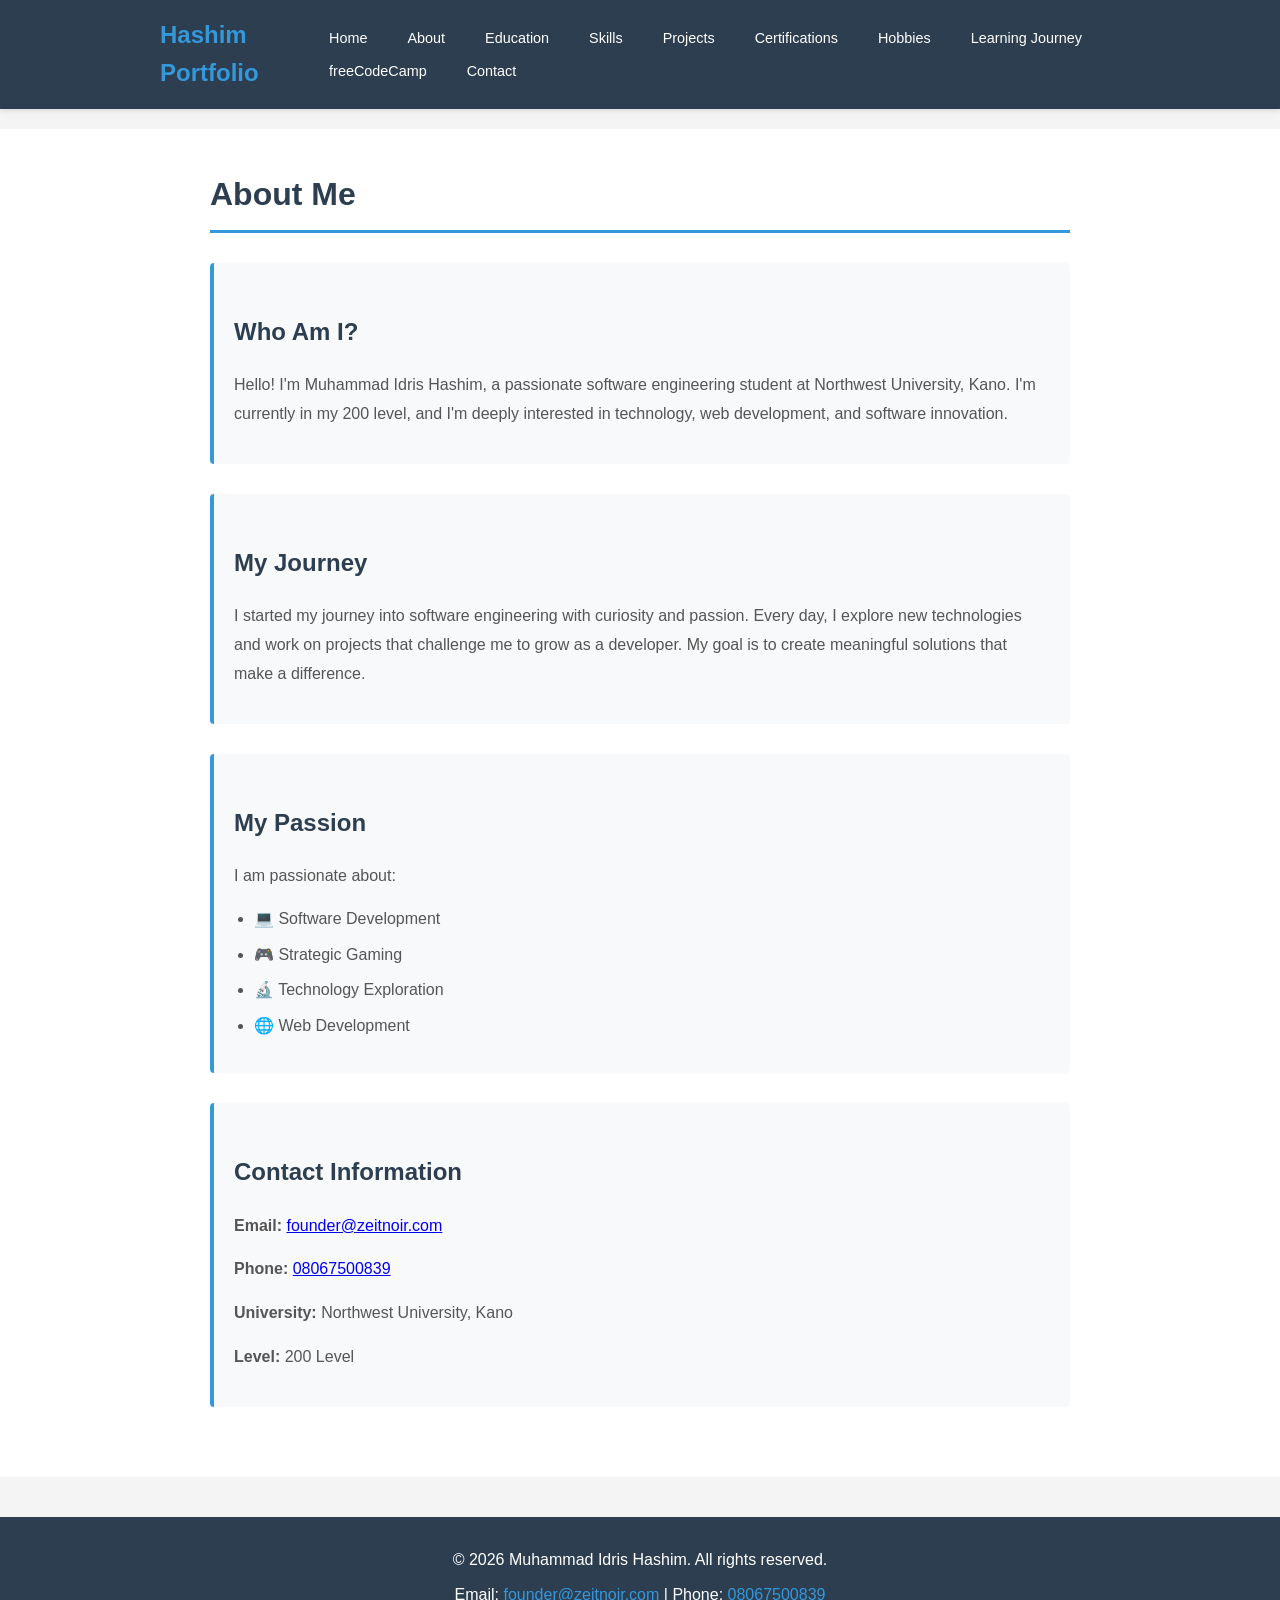
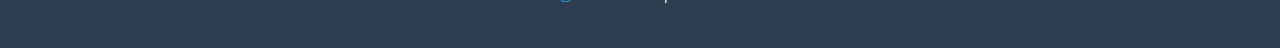
==== about.html @ a10742ca "Initial portfolio website commit with 10+ pages" ====
<!DOCTYPE html>
<html lang="en">
<head>
    <meta charset="UTF-8">
    <meta name="viewport" content="width=device-width, initial-scale=1.0">
    <title>About Me - Muhammad Idris Hashim</title>
    <link rel="stylesheet" href="styles.css">
</head>
<body>
    <!-- Navigation Bar -->
    <nav class="navbar">
        <div class="container">
            <div class="logo">Hashim Portfolio</div>
            <ul class="nav-links">
                <li><a href="index.html">Home</a></li>
                <li><a href="about.html">About</a></li>
                <li><a href="education.html">Education</a></li>
                <li><a href="skills.html">Skills</a></li>
                <li><a href="projects.html">Projects</a></li>
                <li><a href="certifications.html">Certifications</a></li>
                <li><a href="hobbies.html">Hobbies</a></li>
                <li><a href="learning-journey.html">Learning Journey</a></li>
                <li><a href="freecodcamp.html">freeCodeCamp</a></li>
                <li><a href="contact.html">Contact</a></li>
            </ul>
        </div>
    </nav>

    <!-- Main Content -->
    <section class="content">
        <div class="container">
            <h1>About Me</h1>
            
            <div class="about-section">
                <h2>Who Am I?</h2>
                <p>Hello! I'm Muhammad Idris Hashim, a passionate software engineering student at Northwest University, Kano. I'm currently in my 200 level, and I'm deeply interested in technology, web development, and software innovation.</p>
            </div>

            <div class="about-section">
                <h2>My Journey</h2>
                <p>I started my journey into software engineering with curiosity and passion. Every day, I explore new technologies and work on projects that challenge me to grow as a developer. My goal is to create meaningful solutions that make a difference.</p>
            </div>

            <div class="about-section">
                <h2>My Passion</h2>
                <p>I am passionate about:</p>
                <ul>
                    <li>💻 Software Development</li>
                    <li>🎮 Strategic Gaming</li>
                    <li>🔬 Technology Exploration</li>
                    <li>🌐 Web Development</li>
                </ul>
            </div>

            <div class="about-section">
                <h2>Contact Information</h2>
                <p><strong>Email:</strong> <a href="mailto:founder@zeitnoir.com">founder@zeitnoir.com</a></p>
                <p><strong>Phone:</strong> <a href="tel:08067500839">08067500839</a></p>
                <p><strong>University:</strong> Northwest University, Kano</p>
                <p><strong>Level:</strong> 200 Level</p>
            </div>
        </div>
    </section>

    <!-- Footer -->
    <footer>
        <div class="container">
            <p>&copy; 2026 Muhammad Idris Hashim. All rights reserved.</p>
            <p>Email: <a href="mailto:founder@zeitnoir.com">founder@zeitnoir.com</a> | Phone: <a href="tel:08067500839">08067500839</a></p>
        </div>
    </footer>
</body>
</html>
---- styles.css ----
/* ===================================
   GENERAL STYLES
   =================================== */

* {
    margin: 0;
    padding: 0;
    box-sizing: border-box;
}

body {
    font-family: 'Segoe UI', Tahoma, Geneva, Verdana, sans-serif;
    line-height: 1.6;
    color: #333;
    background-color: #f4f4f4;
}

.container {
    max-width: 1000px;
    margin: 0 auto;
    padding: 0 20px;
}

/* ===================================
   NAVIGATION BAR
   =================================== */

.navbar {
    background-color: #2c3e50;
    color: white;
    padding: 1rem 0;
    position: sticky;
    top: 0;
    box-shadow: 0 2px 5px rgba(0, 0, 0, 0.1);
    z-index: 100;
}

.navbar .container {
    display: flex;
    justify-content: space-between;
    align-items: center;
}

.navbar .logo {
    font-size: 1.5rem;
    font-weight: bold;
    color: #3498db;
}

.navbar .nav-links {
    display: flex;
    list-style: none;
    flex-wrap: wrap;
    gap: 0.5rem;
}

.navbar .nav-links a {
    color: white;
    text-decoration: none;
    padding: 0.5rem 1rem;
    border-radius: 4px;
    transition: all 0.3s ease;
    font-size: 0.9rem;
}

.navbar .nav-links a:hover {
    background-color: #3498db;
    color: white;
}

/* ===================================
   HERO SECTION
   =================================== */

.hero {
    background: linear-gradient(135deg, #667eea 0%, #764ba2 100%);
    color: white;
    padding: 100px 20px;
    text-align: center;
    margin-bottom: 40px;
}

.hero h1 {
    font-size: 2.5rem;
    margin-bottom: 10px;
}

.hero p {
    font-size: 1.2rem;
    margin-bottom: 10px;
}

.hero .subtitle {
    font-size: 1rem;
    opacity: 0.9;
    margin-bottom: 20px;
}

/* ===================================
   BUTTONS
   =================================== */

.btn {
    display: inline-block;
    background-color: #3498db;
    color: white;
    padding: 12px 30px;
    border: none;
    border-radius: 5px;
    text-decoration: none;
    cursor: pointer;
    font-size: 1rem;
    transition: all 0.3s ease;
    margin-top: 10px;
}

.btn:hover {
    background-color: #2980b9;
    transform: translateY(-2px);
    box-shadow: 0 5px 15px rgba(0, 0, 0, 0.2);
}

/* ===================================
   QUICK INFO SECTION
   =================================== */

.quick-info {
    background-color: white;
    padding: 40px 20px;
    margin-bottom: 40px;
}

.quick-info .container {
    display: grid;
    grid-template-columns: repeat(auto-fit, minmax(250px, 1fr));
    gap: 30px;
}

.info-card {
    background-color: #f8f9fa;
    padding: 30px;
    border-radius: 8px;
    text-align: center;
    box-shadow: 0 2px 10px rgba(0, 0, 0, 0.1);
    transition: all 0.3s ease;
}

.info-card:hover {
    transform: translateY(-5px);
    box-shadow: 0 5px 20px rgba(0, 0, 0, 0.15);
}

.info-card h3 {
    color: #3498db;
    margin-bottom: 15px;
    font-size: 1.3rem;
}

/* ===================================
   CONTENT SECTIONS
   =================================== */

.content {
    background-color: white;
    padding: 40px 20px;
    margin: 20px 0;
}

.content .container {
    max-width: 900px;
}

.content h1 {
    color: #2c3e50;
    margin-bottom: 30px;
    font-size: 2rem;
    border-bottom: 3px solid #3498db;
    padding-bottom: 10px;
}

.content h2 {
    color: #2c3e50;
    margin-top: 30px;
    margin-bottom: 20px;
    font-size: 1.5rem;
}

.content h3 {
    color: #34495e;
    margin-top: 20px;
    margin-bottom: 10px;
}

.content p {
    margin-bottom: 15px;
    line-height: 1.8;
    color: #555;
}

.content ul {
    margin-left: 20px;
    margin-bottom: 15px;
}

.content ul li {
    margin-bottom: 10px;
    color: #555;
}

/* ===================================
   ABOUT SECTION
   =================================== */

.about-section {
    background-color: #f8f9fa;
    padding: 20px;
    margin-bottom: 30px;
    border-left: 4px solid #3498db;
    border-radius: 4px;
}

/* ===================================
   EDUCATION & SKILL CARDS
   =================================== */

.education-card,
.cert-card,
.hobby-card,
.project-card,
.course-project {
    background-color: #f8f9fa;
    padding: 25px;
    margin-bottom: 20px;
    border-radius: 8px;
    border-left: 4px solid #3498db;
    box-shadow: 0 2px 8px rgba(0, 0, 0, 0.1);
}

.education-card:hover,
.cert-card:hover,
.hobby-card:hover,
.project-card:hover,
.course-project:hover {
    transform: translateX(5px);
    box-shadow: 0 4px 15px rgba(0, 0, 0, 0.15);
}

/* ===================================
   SKILL BARS
   =================================== */

.skills-section {
    background-color: white;
}

.skill-item {
    margin-bottom: 25px;
}

.skill-item p {
    margin-bottom: 8px;
    font-weight: bold;
    color: #2c3e50;
}

.skill-bar {
    background-color: #ecf0f1;
    height: 25px;
    border-radius: 15px;
    overflow: hidden;
    border: 1px solid #bdc3c7;
}

.skill-fill {
    background: linear-gradient(90deg, #667eea 0%, #764ba2 100%);
    height: 100%;
    display: flex;
    align-items: center;
    justify-content: flex-end;
    padding-right: 10px;
    color: white;
    font-weight: bold;
    font-size: 0.8rem;
    transition: width 0.5s ease;
}

/* ===================================
   TIMELINE
   =================================== */

.timeline {
    position: relative;
    padding: 20px 0;
}

.timeline::before {
    content: '';
    position: absolute;
    left: 30px;
    top: 0;
    bottom: 0;
    width: 2px;
    background: #3498db;
}

.timeline-item {
    margin-bottom: 40px;
    position: relative;
    margin-left: 100px;
}

.timeline-marker {
    position: absolute;
    left: -80px;
    top: 0;
    font-size: 2rem;
    background: white;
    padding: 5px;
}

.timeline-content {
    background-color: #f8f9fa;
    padding: 20px;
    border-radius: 8px;
    border-left: 3px solid #3498db;
}

.timeline-content h3 {
    color: #2c3e50;
    margin-bottom: 10px;
}

/* ===================================
   JOURNEY SUMMARY
   =================================== */

.journey-summary {
    background-color: #ecf0f1;
    padding: 40px;
    border-radius: 8px;
    margin-top: 40px;
}

.milestone-list {
    display: grid;
    grid-template-columns: repeat(auto-fit, minmax(200px, 1fr));
    gap: 20px;
    margin-top: 20px;
}

.milestone {
    background-color: white;
    padding: 20px;
    border-radius: 8px;
    text-align: center;
    box-shadow: 0 2px 8px rgba(0, 0, 0, 0.1);
}

.milestone h4 {
    color: #3498db;
    margin-bottom: 10px;
}

/* ===================================
   FREECODECAMP SECTION
   =================================== */

.freecodecamp-intro,
.certificate-section,
.skills-gained,
.why-freecodecamp,
.next-steps,
.certificate-view {
    background-color: #f8f9fa;
    padding: 25px;
    margin-bottom: 20px;
    border-radius: 8px;
    border-left: 4px solid #3498db;
}

.cert-details {
    background-color: white;
    padding: 20px;
    border-radius: 4px;
    margin-top: 15px;
}

.cert-details p {
    margin-bottom: 10px;
}

/* ===================================
   CONTACT SECTION
   =================================== */

.contact-intro {
    text-align: center;
    margin-bottom: 40px;
}

.contact-methods {
    display: grid;
    grid-template-columns: repeat(auto-fit, minmax(250px, 1fr));
    gap: 30px;
    margin-bottom: 40px;
}

.contact-method {
    background-color: #f8f9fa;
    padding: 30px;
    border-radius: 8px;
    text-align: center;
    box-shadow: 0 2px 10px rgba(0, 0, 0, 0.1);
}

.contact-method h3 {
    color: #3498db;
    margin-bottom: 15px;
}

.contact-detail {
    margin-top: 15px;
    font-weight: bold;
    color: #2c3e50;
}

.contact-info {
    display: grid;
    grid-template-columns: repeat(auto-fit, minmax(200px, 1fr));
    gap: 20px;
    margin-bottom: 40px;
}

.info-item {
    background-color: #f8f9fa;
    padding: 20px;
    border-radius: 8px;
    border-left: 3px solid #3498db;
}

/* ===================================
   CONTACT FORM
   =================================== */

.contact-form-section {
    background-color: #f8f9fa;
    padding: 30px;
    border-radius: 8px;
    margin-top: 40px;
}

.contact-form {
    margin-top: 20px;
}

.form-group {
    margin-bottom: 20px;
}

.form-group label {
    display: block;
    margin-bottom: 8px;
    color: #2c3e50;
    font-weight: bold;
}

.form-group input,
.form-group textarea {
    width: 100%;
    padding: 12px;
    border: 1px solid #bdc3c7;
    border-radius: 4px;
    font-family: inherit;
    font-size: 1rem;
    transition: border-color 0.3s ease;
}

.form-group input:focus,
.form-group textarea:focus {
    outline: none;
    border-color: #3498db;
    box-shadow: 0 0 5px rgba(52, 152, 219, 0.3);
}

/* ===================================
   FOOTER
   =================================== */

footer {
    background-color: #2c3e50;
    color: white;
    text-align: center;
    padding: 30px 20px;
    margin-top: 40px;
}

footer p {
    margin-bottom: 10px;
}

footer a {
    color: #3498db;
    text-decoration: none;
}

footer a:hover {
    text-decoration: underline;
}

/* ===================================
   RESPONSIVE DESIGN
   =================================== */

@media (max-width: 768px) {
    .navbar .nav-links {
        gap: 0.3rem;
    }

    .navbar .nav-links a {
        padding: 0.3rem 0.6rem;
        font-size: 0.75rem;
    }

    .hero h1 {
        font-size: 1.8rem;
    }

    .content h1 {
        font-size: 1.5rem;
    }

    .timeline::before {
        left: 15px;
    }

    .timeline-item {
        margin-left: 60px;
    }

    .timeline-marker {
        left: -45px;
        font-size: 1.5rem;
    }

    .quick-info .container,
    .contact-methods,
    .milestone-list {
        grid-template-columns: 1fr;
    }
}

@media (max-width: 480px) {
    .navbar .nav-links {
        flex-direction: column;
        gap: 0.25rem;
    }

    .navbar .nav-links a {
        padding: 0.25rem 0.5rem;
        font-size: 0.65rem;
    }

    .hero h1 {
        font-size: 1.5rem;
    }

    .hero p {
        font-size: 1rem;
    }

    .content h1 {
        font-size: 1.3rem;
    }

    .timeline-item {
        margin-left: 50px;
    }

    .timeline-marker {
        left: -35px;
        font-size: 1.2rem;
    }
}
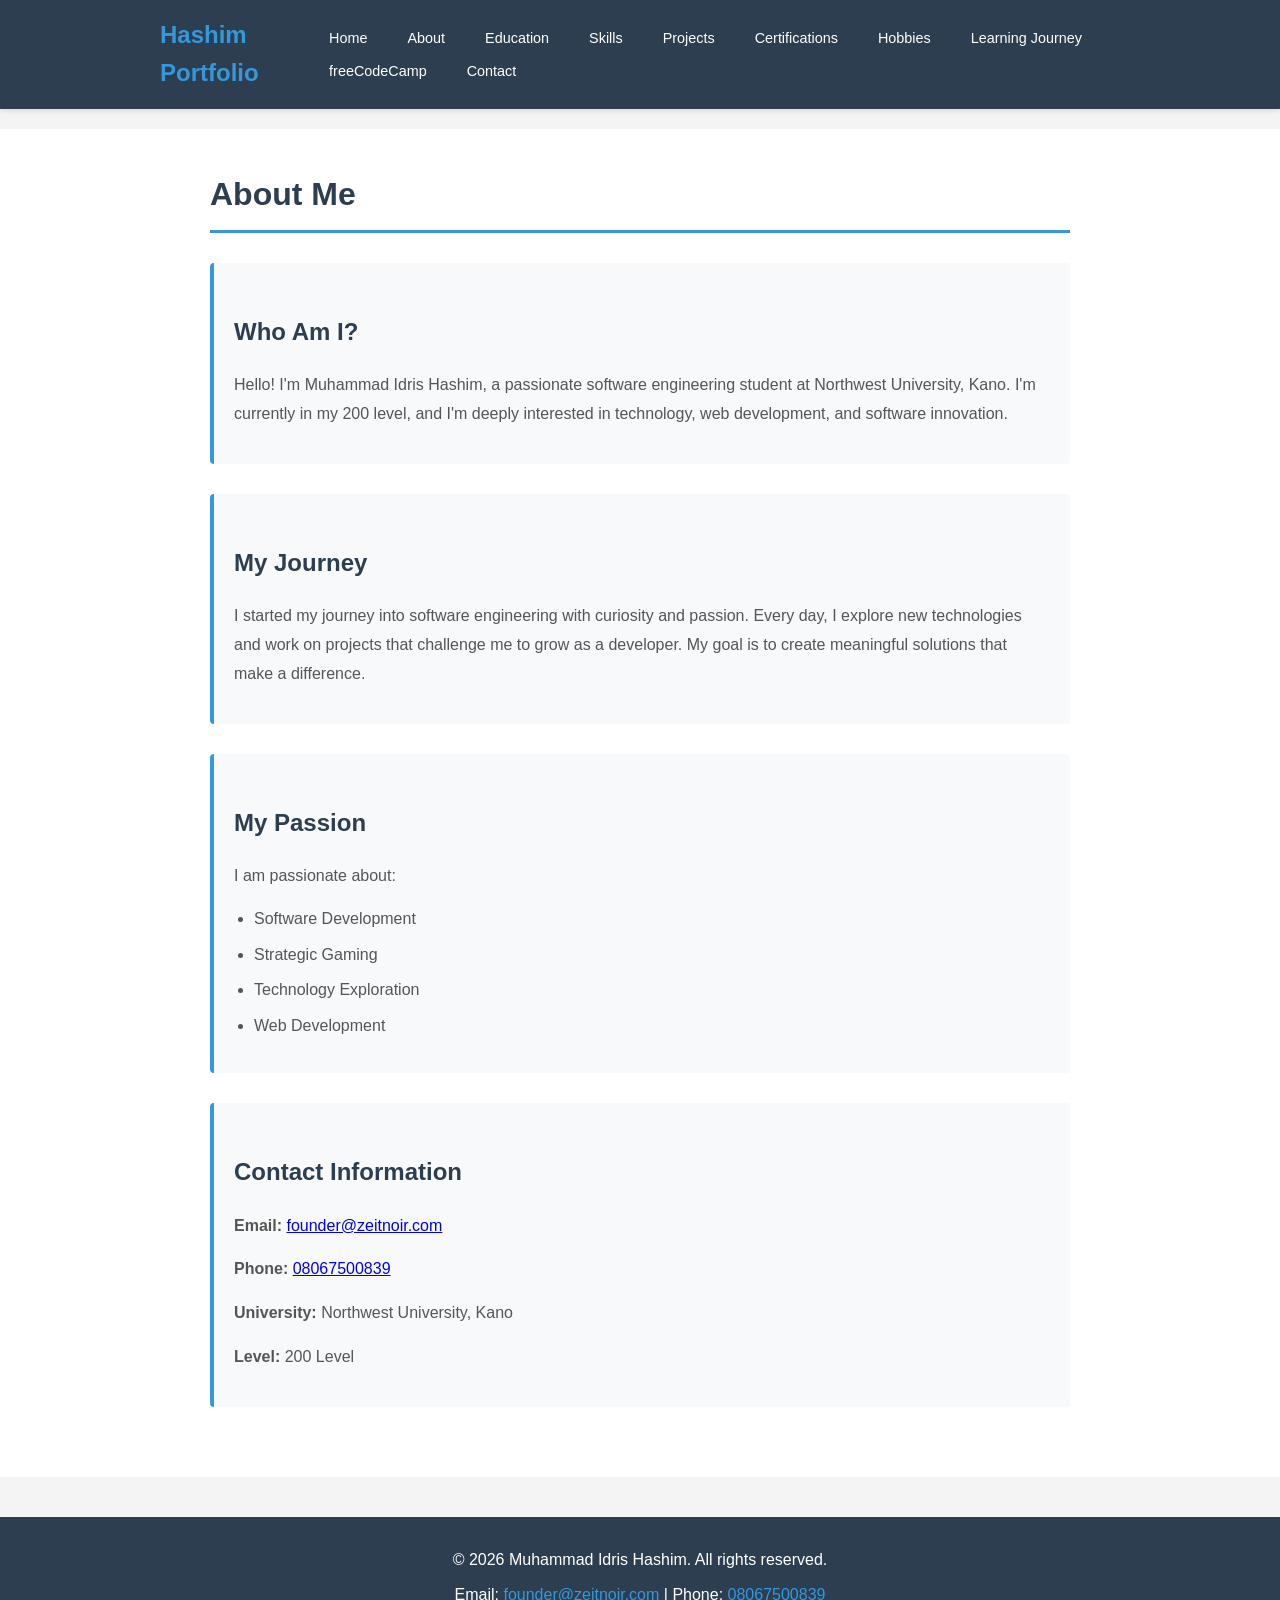
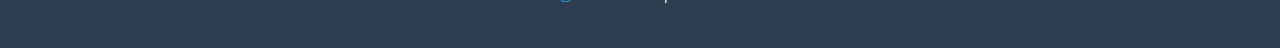
==== commit 4a09dc8b: "Remove all emojis and update certificate details across all pages" ====
--- a/about.html
+++ b/about.html
@@ -45,10 +45,10 @@
                 <h2>My Passion</h2>
                 <p>I am passionate about:</p>
                 <ul>
-                    <li>💻 Software Development</li>
-                    <li>🎮 Strategic Gaming</li>
-                    <li>🔬 Technology Exploration</li>
-                    <li>🌐 Web Development</li>
+                    <li>Software Development</li>
+                    <li>Strategic Gaming</li>
+                    <li>Technology Exploration</li>
+                    <li>Web Development</li>
                 </ul>
             </div>
 
